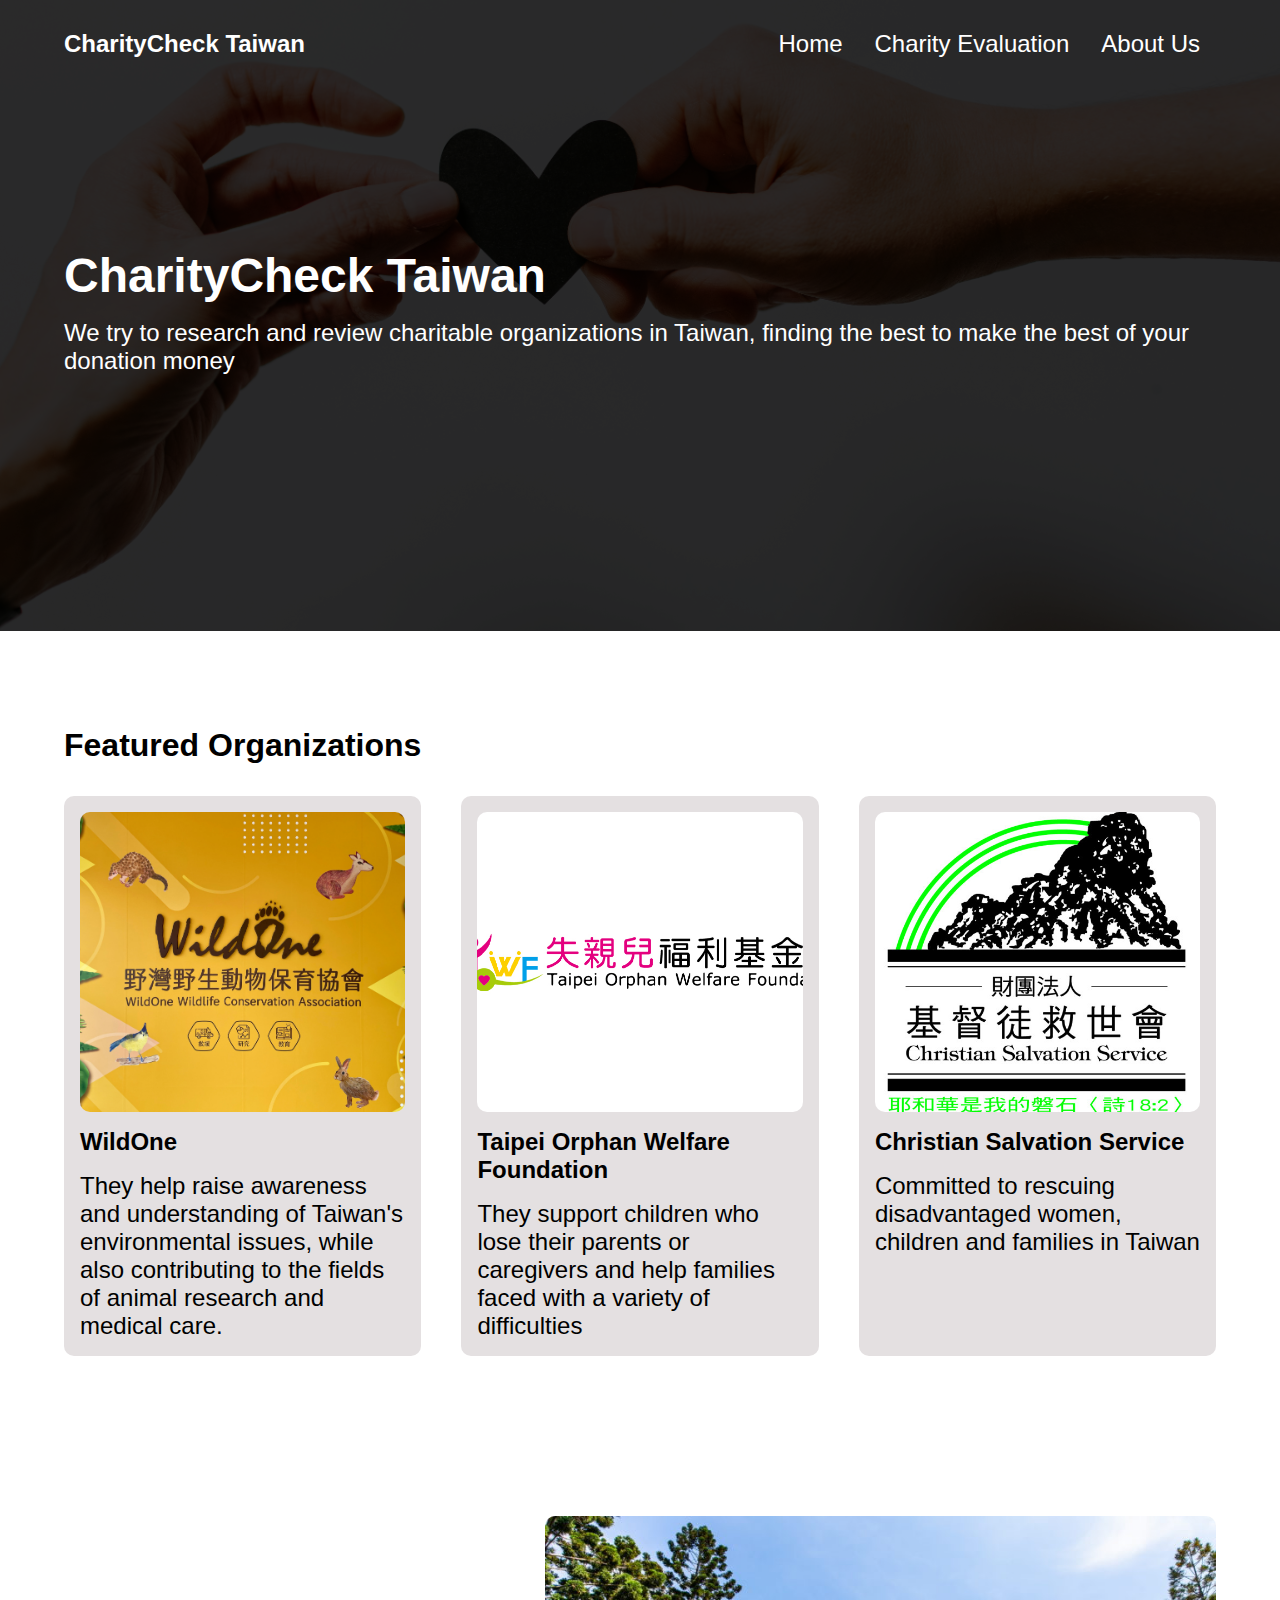
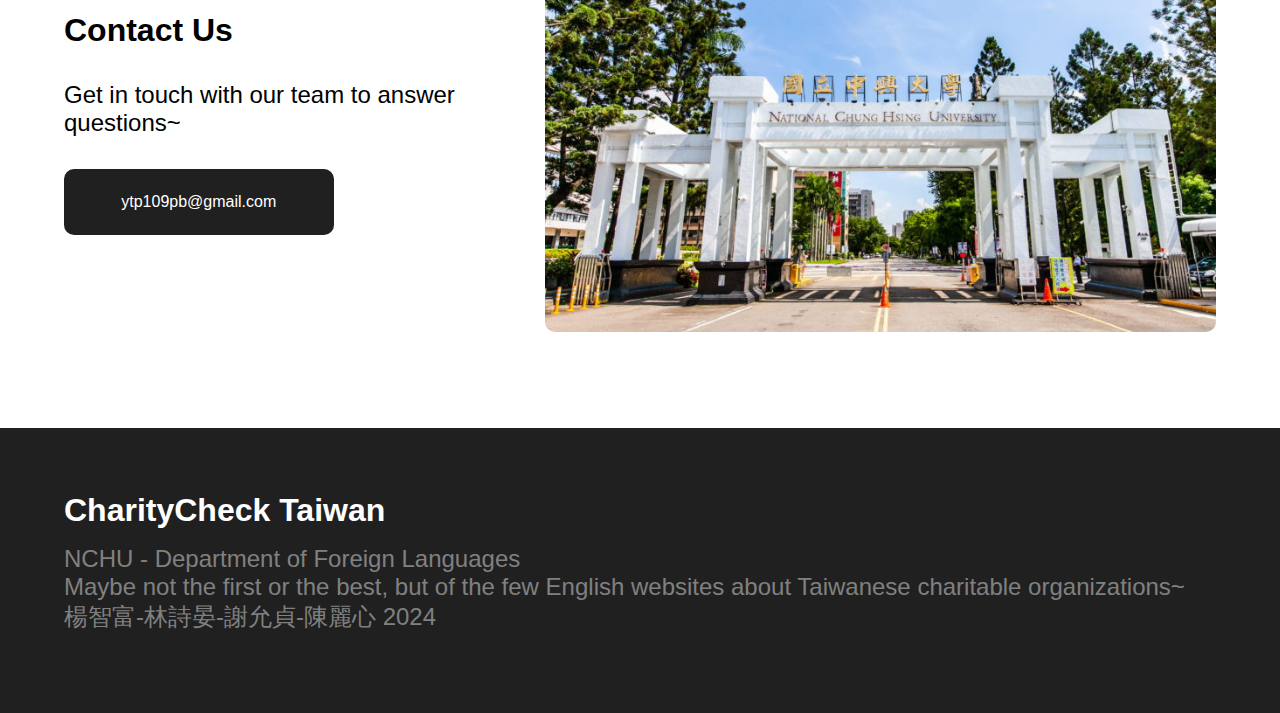
==== index.html @ 00182f53 "Add files via upload" ====
<!DOCTYPE html>
<html lang="en">
<head>
    <meta charset="UTF-8">
    <meta name="viewport" content="width=device-width, initial-scale=1.0">
    <title>CharityCheck Taiwan</title>
    <link rel="stylesheet" href="css/index.css">
</head>

<body>
    
    <header>
        <div class="hero-section">
            <div class="nav-links">

                <a href="index.html" class="logo">CharityCheck Taiwan</a>
                <input type="checkbox" id="nav-toggle" class="nav-toggle">
        
                <nav class="primary-navigation">
                    <ul>
                        <li><a href="index.html">Home</a></li>
                        <li><a href="charity-evaluation.html">Charity Evaluation</a></li>
                        <li><a href="about.html">About Us</a></li>
                    </ul>
                </nav>

                <label for="nav-toggle" class="nav-toggle-label">
                    <span></span>
                </label>

            </div>

            <div class="hero-section-text">
            <h1>CharityCheck Taiwan</h1>
            <p>We try to research and review charitable organizations in Taiwan, finding the best to make the best of your donation money</p>
            </div>
        </div>
    </header>

        
<section class="featured-organizations">

    <h2 class="section-header">Featured Organizations</h2>

<div class="featured-organizations-list">
<a href="wildone.html" class="featured">
    
        <img src="Images/WildOne/wildone.jpg">
        <h3 class="featured-title">WildOne</h3>
        <p>They help raise awareness and understanding of Taiwan's environmental issues, while also contributing to the fields of animal research and medical care.</p>
    
</a>

<a href="taipei-orphan-welfare.html" class="featured">
   
        <img src="Images/Taipei Orphan Welfare/Taipei-Orphan-Welfare.jpg">
        <h3 class="featured-title">Taipei Orphan Welfare Foundation</h3>
        <p>They support children who lose their parents or caregivers and help families faced with a variety of difficulties</p>

</a>

<a href="christian-salvation-service.html" class="featured">
        <img src="Images/Christian Salvation Service/Christian-Salvation-Service.jpg">
        <h3 class="featured-title">Christian Salvation Service</h3>
        <p>Committed to rescuing disadvantaged women, children and families in Taiwan</p>
</a>
</div>

</section>

<section class="contact margin">
    
    
        <div class="contact-text">
            <h2>Contact Us</h2>
            <p>Get in touch with our team to answer questions~</p>
            <a class="button" href='mailto:ytp109pb@gmail.com'>ytp109pb@gmail.com</a>
        </div>
        <div class="image-container">
            <img src="Images/nchu.jpg">
        </div>
        
</section>

<footer>
    <h2>CharityCheck Taiwan</h2>
    <div class="footer-p">
    <p>NCHU - Department of Foreign Languages</p>
    <p>Maybe not the first or the best, but of the few English websites about Taiwanese charitable organizations~</p>
    <p>楊智富-林詩晏-謝允貞-陳麗心 2024</p>
    </div>
</footer>

</body>
</html>
---- css/index.css ----
/*UTILITIES*/
* {
  box-sizing: border-box;
  margin: 0;
  padding: 0;
  font-size: 1.25rem;
  font: inherit;
  font-family: 'Montserrat', sans-serif;
}

.margin{
  margin: 2rem 4rem;
}

.section-header{
  margin-bottom: 2rem;
}

img {
  width: 100%;

  display: block;
  border-radius: 10px;
}

.button{
  padding: 1.5rem;
  background-color:#202020;
  color: white;
  text-decoration: none;
  text-align: center;
  border-radius: 10px;
  max-width: 60%;
}

html {
  height: 100%;
}
body {
  min-height: 100%;
}

/*FONTS AND FONT SIZE*/

h1 {font-size: 3rem;
  font-weight: bold;}
  
  h2 {font-size: 2rem;
    font-weight: bold;}
  
  h3 {font-size: 1.75rem;}
  
  p, li {font-size: 1.5rem;}

/*NAVIGATION*/
  .logo{
    font-size: 1.5rem;
    font-weight: bold;
    padding: 2rem 0;
    margin-left: 4rem;
    text-align: left;
    line-height: 1;
    color: white;
    text-decoration: none;
    font-family: 'Montserrat', sans-serif;
  }

  .nav-links {
    display: flex;
    justify-content: space-between;
    align-items: center;
    position: relative;;
    width: 100%;
  }
  
  .primary-navigation {
    display:none;
  }
  
  .primary-navigation ul {
    background-color: #202020;
    list-style: none;
    position: absolute;
    text-align: center;
    left: 0;
    top: 100%;
    height: 100vh;
    width: 100%;
    display: flex;
    flex-direction: column;
    gap: 2rem;
    padding-top: 2rem;
  }
  
  .primary-navigation ul a {
    font-size: 1.25rem;
    padding:  0;
    display: block;
    color: white;
    text-decoration: none;
  }
  
  .primary-navigation ul a:hover, .primary-navigation ul a:active {
   opacity: 0.7;
  }
  
  /*NAVIGATION TOGGLE*/
  
  .nav-toggle {
    display: none ;
  }
  
  .nav-toggle:checked ~ .primary-navigation {
    display: block;
  }
  
  .nav-toggle-label {
    margin: 1rem 2rem;
  }
  
  .nav-toggle-label span, .nav-toggle-label span::before, .nav-toggle-label span::after {
    background: white;
    display: flex;
    height: 2px;
    width: 1.5em;
    border-radius: 2px;
    position: sticky;
  }
  
  .nav-toggle-label span::before, .nav-toggle-label span::after{
    content: '';
    position: absolute;
  }
  
  .nav-toggle-label span::before {
    bottom: 7px;
  }
  
  .nav-toggle-label span::after{
    top: 7px;
  }

  /*HERO SECTION*/

  .hero-section {
    background-image: url("../Images/holding-a-heart.jpg");
    background-color:rgb(49, 48, 48);
    background-repeat: no-repeat;
    background-position: right bottom;
    background-size: cover;
    background-blend-mode: multiply;
    color: white;
  }

  .hero-section-text{
    padding: 10rem 4rem 15rem 4rem;
  }

  .hero-section-text>*{
    padding-bottom: 1rem;
  }
  
  .subtitle {
    font-size: 1.5rem;
    margin-top: 0.5rem;
  }


/*FEATURED ORGANIZATIONS*/

  .featured-organizations{
    margin: 6rem 4rem;
  }


  .featured-organizations-list{
    display: flex;
    flex-direction: column;
    flex-wrap: wrap;
    gap: 1.5rem;
    align-items: stretch
  }

  .featured-title{
    font-size: 1.5rem;
    font-weight: bold;
  }

  .featured{
    display: flex;
    flex-direction: column;
    flex-wrap: wrap;
    background-color: #E4E0E1;
    padding: 1rem;
    border-radius: 10px;
    min-width: 250px;
    gap: 1rem;
  }


  .featured p{
    margin-bottom: auto;
  }

  .featured img{
    height: 300px;
    object-fit: cover;
  }

  .featured, .featured:active, .featured:visited{
    text-decoration: none;
    color: black;
  }

  .contact{
    display: flex;
    flex-direction: column;
    gap: 2rem;
    margin: 6rem 4rem;
  }

  .contact-text {
    display: flex;
    flex-direction: column;
    gap: 2rem;
  }

  footer{
    margin:  4rem 0;
    padding: 4rem;
    background-color: #202020;
    color: white;
  }

  footer>*{
    margin-bottom: 1rem;
  }

  .footer-p{
    color: grey;
  }

@media screen and (min-width: 950px){

  .primary-navigation {
    display: block;
  }

  .primary-navigation ul {
    all:unset;
    display: flex;
    flex-direction: row;
    gap: 2rem;
    margin-right: 5rem;
    list-style: none;
  }

  .primary-navigation ul a {
    font-size: 1.5rem;
    padding:  0;
    display: block;
    color: white;
    text-decoration: none;
  }

  .nav-toggle-label {
    display: none;
  }

  .logo {
    font-size: 1.5rem;
  }

  .featured-organizations-list{
    flex-direction: row;
    justify-content: space-between;
  }

  .featured{
  width: 31%;
  }

  .contact{
    margin-top: 10rem;
    display: flex;
    flex-direction: row;
    justify-content: space-around;
    align-items: center;
    flex: 1 1 0;

  }

  .contact-content p{
    max-width: 85%;
  }

}
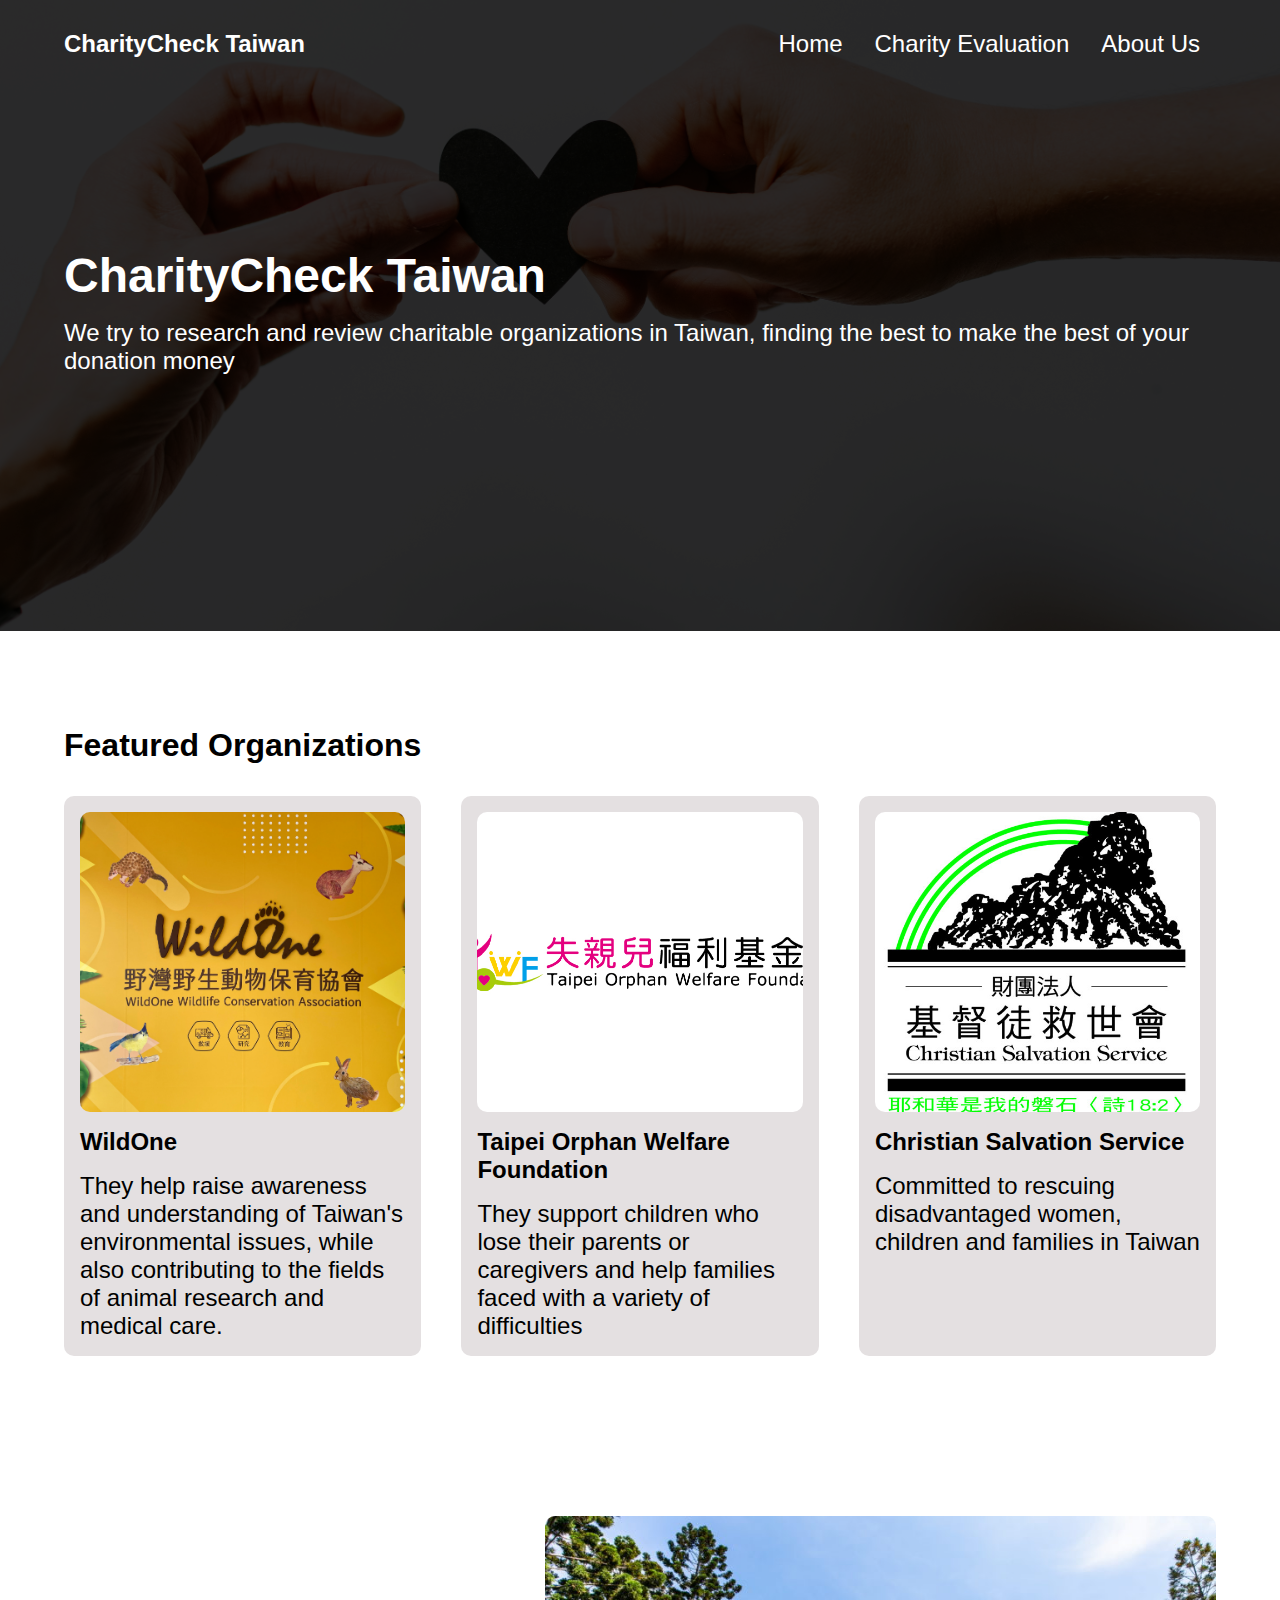
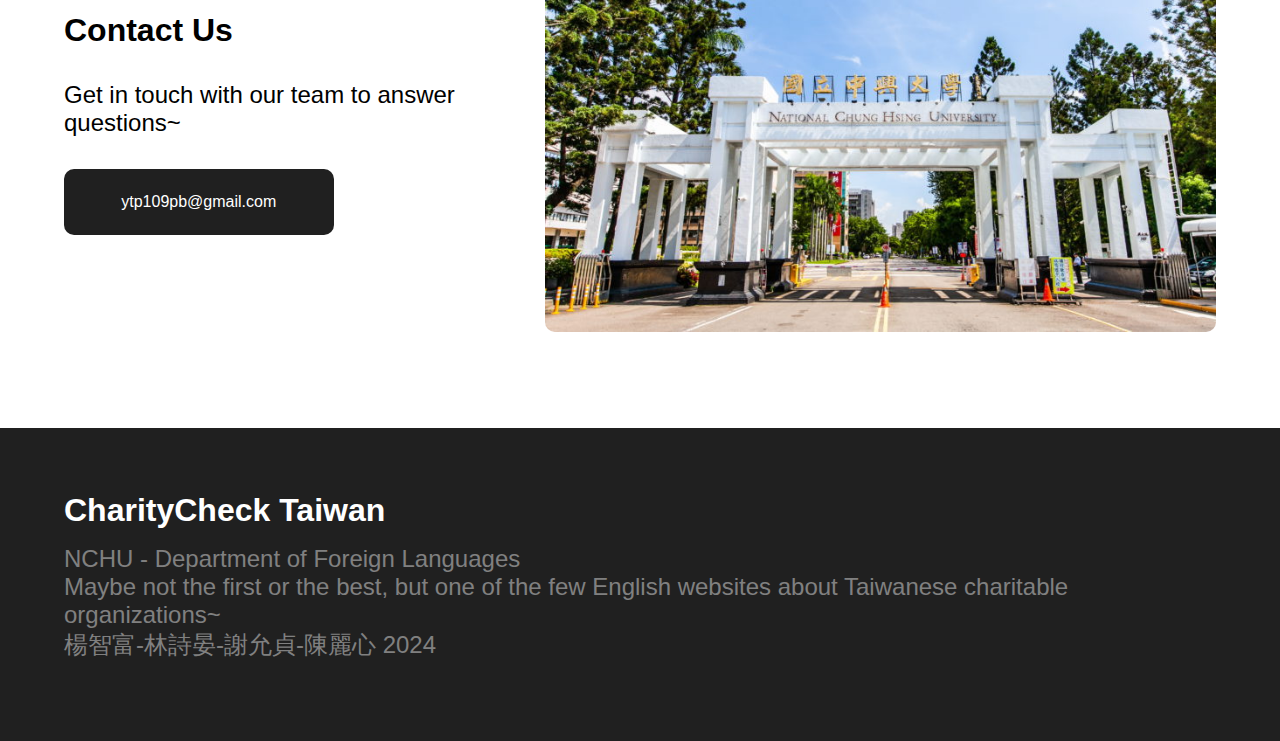
==== commit c95baabf: "Add files via upload" ====
--- a/index.html
+++ b/index.html
@@ -86,7 +86,7 @@
     <h2>CharityCheck Taiwan</h2>
     <div class="footer-p">
     <p>NCHU - Department of Foreign Languages</p>
-    <p>Maybe not the first or the best, but of the few English websites about Taiwanese charitable organizations~</p>
+    <p>Maybe not the first or the best, but one of the few English websites about Taiwanese charitable organizations~</p>
     <p>楊智富-林詩晏-謝允貞-陳麗心 2024</p>
     </div>
 </footer>
